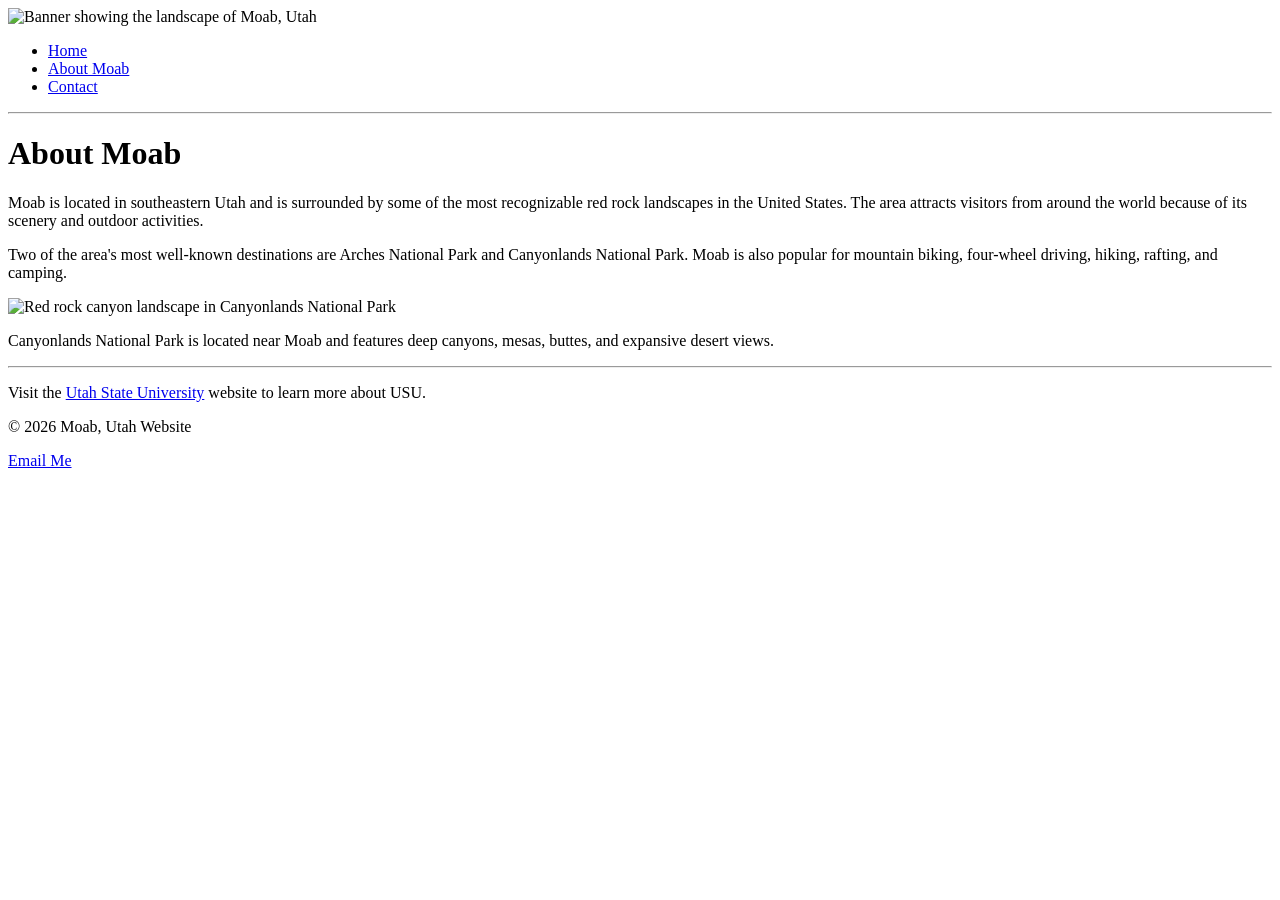
==== about.html @ 22fc2e81 "Create about.html with content about Moab, Utah" ====
<!DOCTYPE html>
<html lang="en">

<head>
    <meta charset="UTF-8">
    <title>Moab, Utah: About</title>
</head>

<body>

    <!-- Banner Image -->
    <img src="moab-banner.jpg" alt="Banner showing the landscape of Moab, Utah">

    <!-- Navigation Links -->
    <ul>
        <li><a href="index.html">Home</a></li>
        <li><a href="about.html">About Moab</a></li>
        <li><a href="contact.html">Contact</a></li>
    </ul>

    <hr>

    <!-- Page Heading -->
    <h1>About Moab</h1>

    <p>
        Moab is located in southeastern Utah and is surrounded by some of the
        most recognizable red rock landscapes in the United States. The area
        attracts visitors from around the world because of its scenery and
        outdoor activities.
    </p>

    <p>
        Two of the area's most well-known destinations are Arches National Park
        and Canyonlands National Park. Moab is also popular for mountain biking,
        four-wheel driving, hiking, rafting, and camping.
    </p>

    <!-- About Page Image -->
    <img src="canyonlands.jpg" alt="Red rock canyon landscape in Canyonlands National Park">

    <p>
        Canyonlands National Park is located near Moab and features deep canyons,
        mesas, buttes, and expansive desert views.
    </p>

    <hr>

    <!-- Footer -->
    <p>
        Visit the <a href="https://www.usu.edu/">Utah State University</a> website
        to learn more about USU.
    </p>

    <p>
        &copy; 2026 Moab, Utah Website
    </p>

    <p>
        <a href="mailto:example@email.com">Email Me</a>
    </p>

</body>

</html>
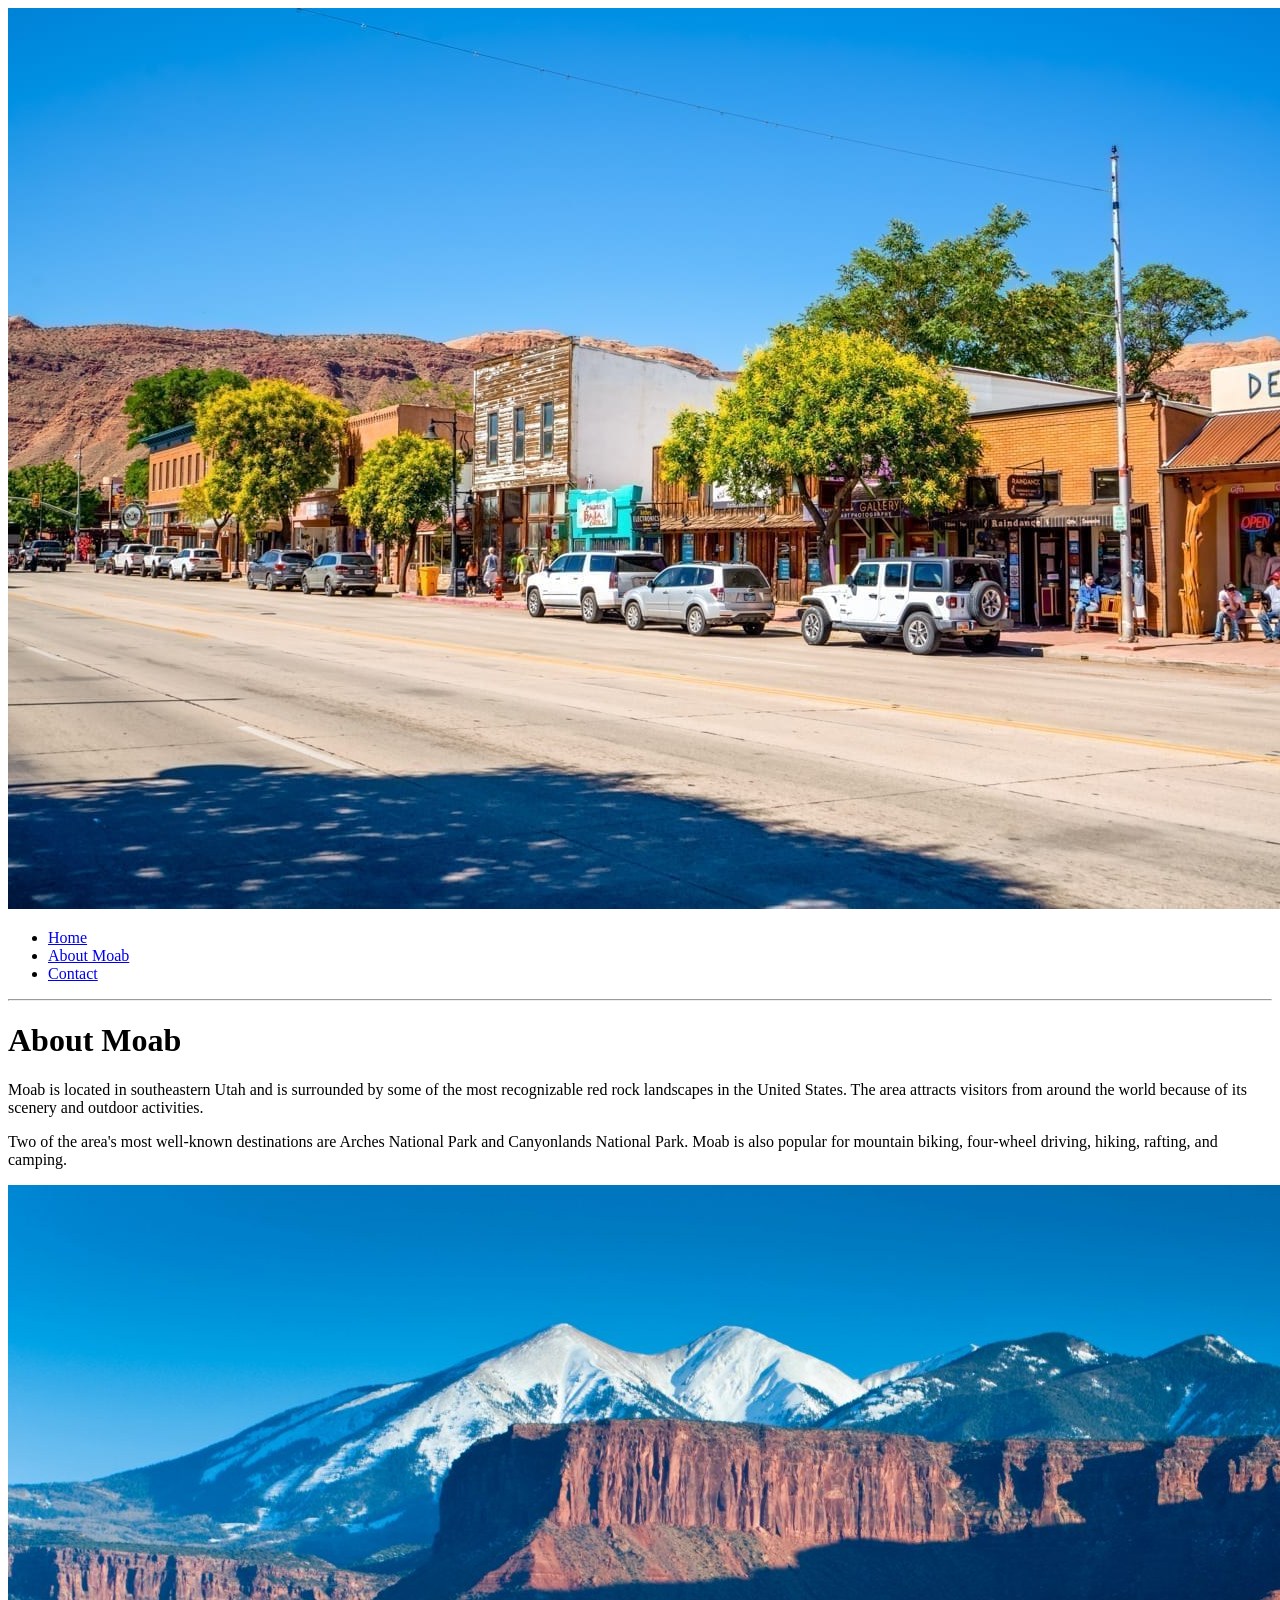
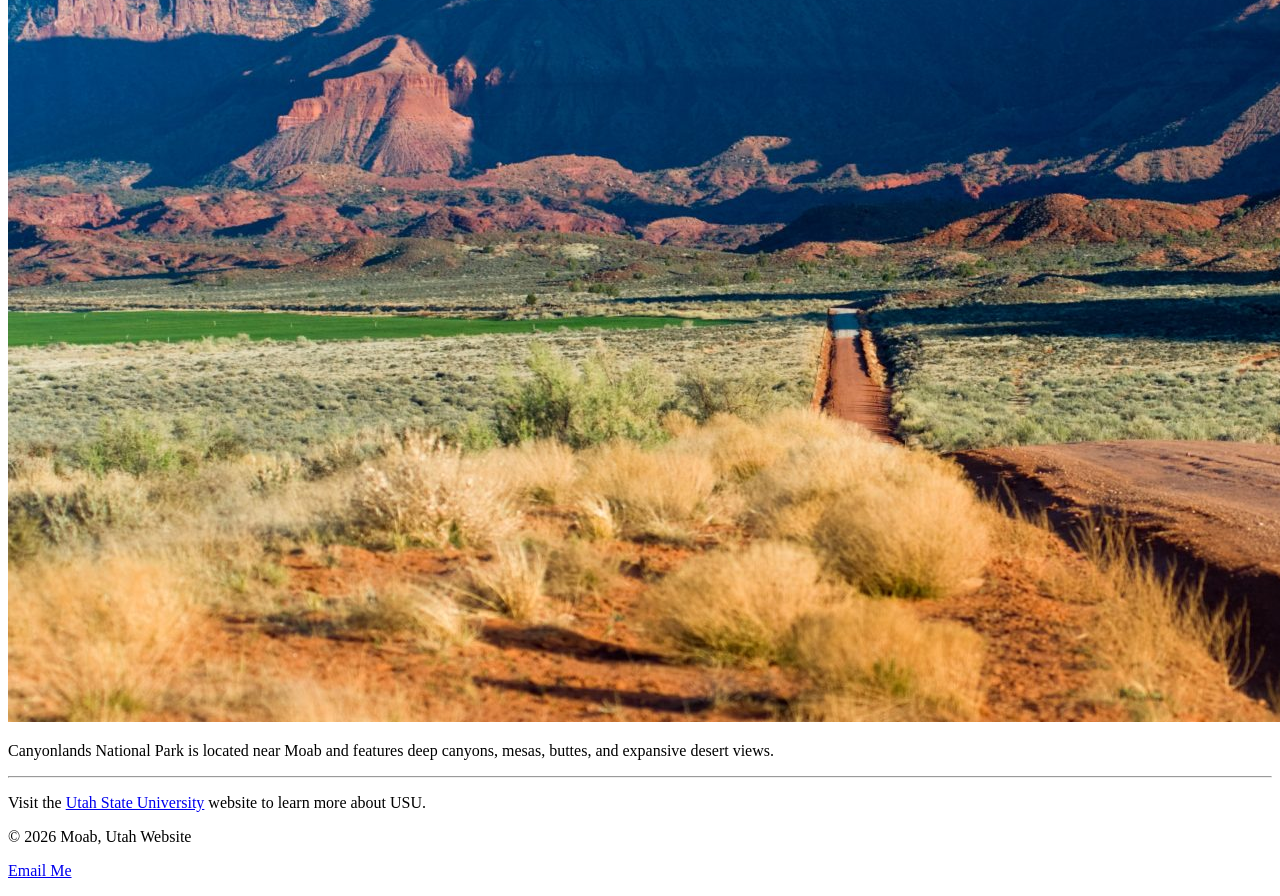
==== commit 3145b004: "Update about.html" ====
--- a/about.html
+++ b/about.html
@@ -1,4 +1,3 @@
-
 <!DOCTYPE html>
 <html lang="en">
 
@@ -58,7 +57,7 @@
     </p>
 
     <p>
-        <a href="mailto:example@email.com">Email Me</a>
+        <a href="mailto:nickhren53@gmail.com">Email Me</a>
     </p>
 
 </body>
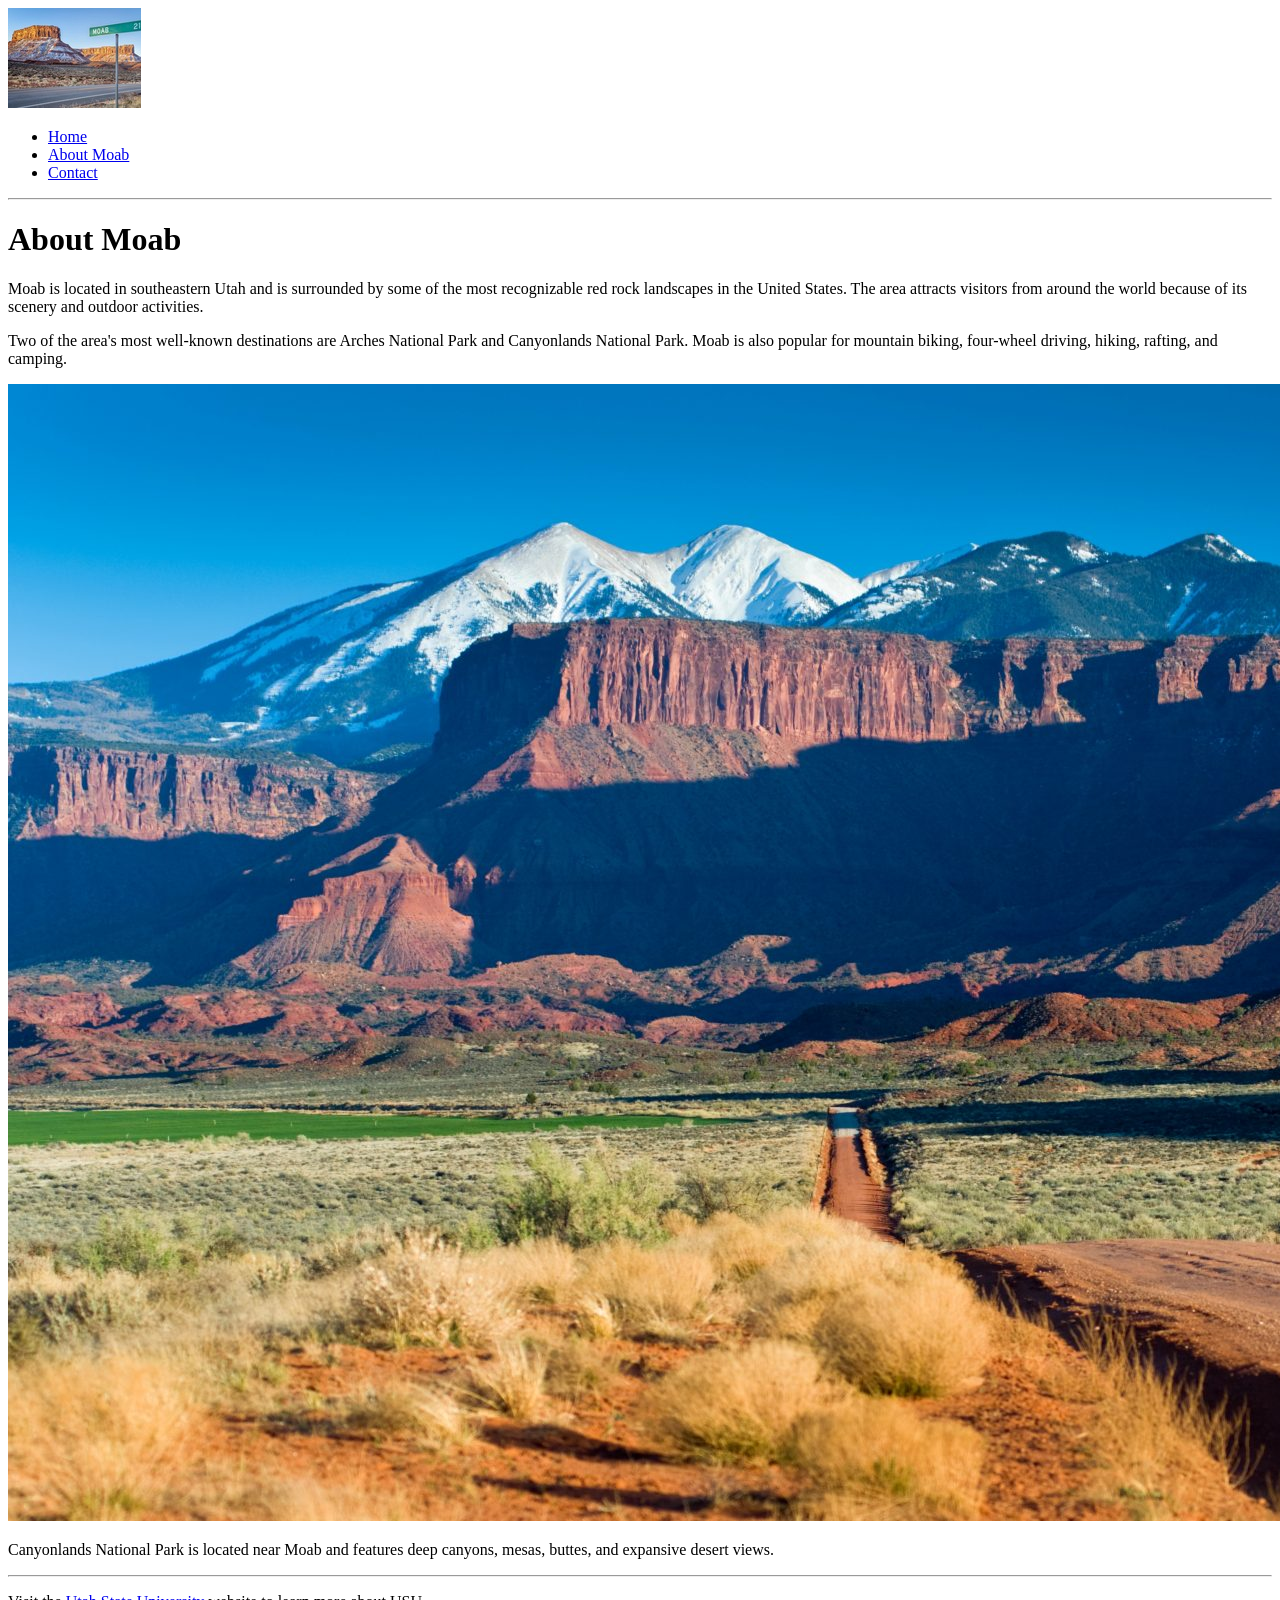
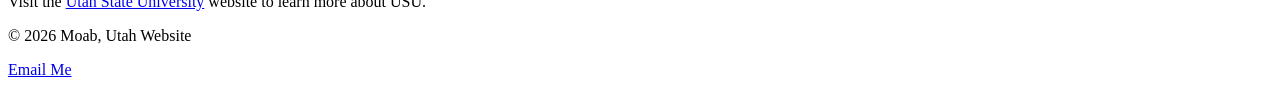
==== commit c33ea7d1: "Fix banner image filename in about.html" ====
--- a/about.html
+++ b/about.html
@@ -9,7 +9,7 @@
 <body>
 
     <!-- Banner Image -->
-    <img src="moab-banner.jpg" alt="Banner showing the landscape of Moab, Utah">
+    <img src="moabbanner.jpg" alt="Banner showing the landscape of Moab, Utah">
 
     <!-- Navigation Links -->
     <ul>
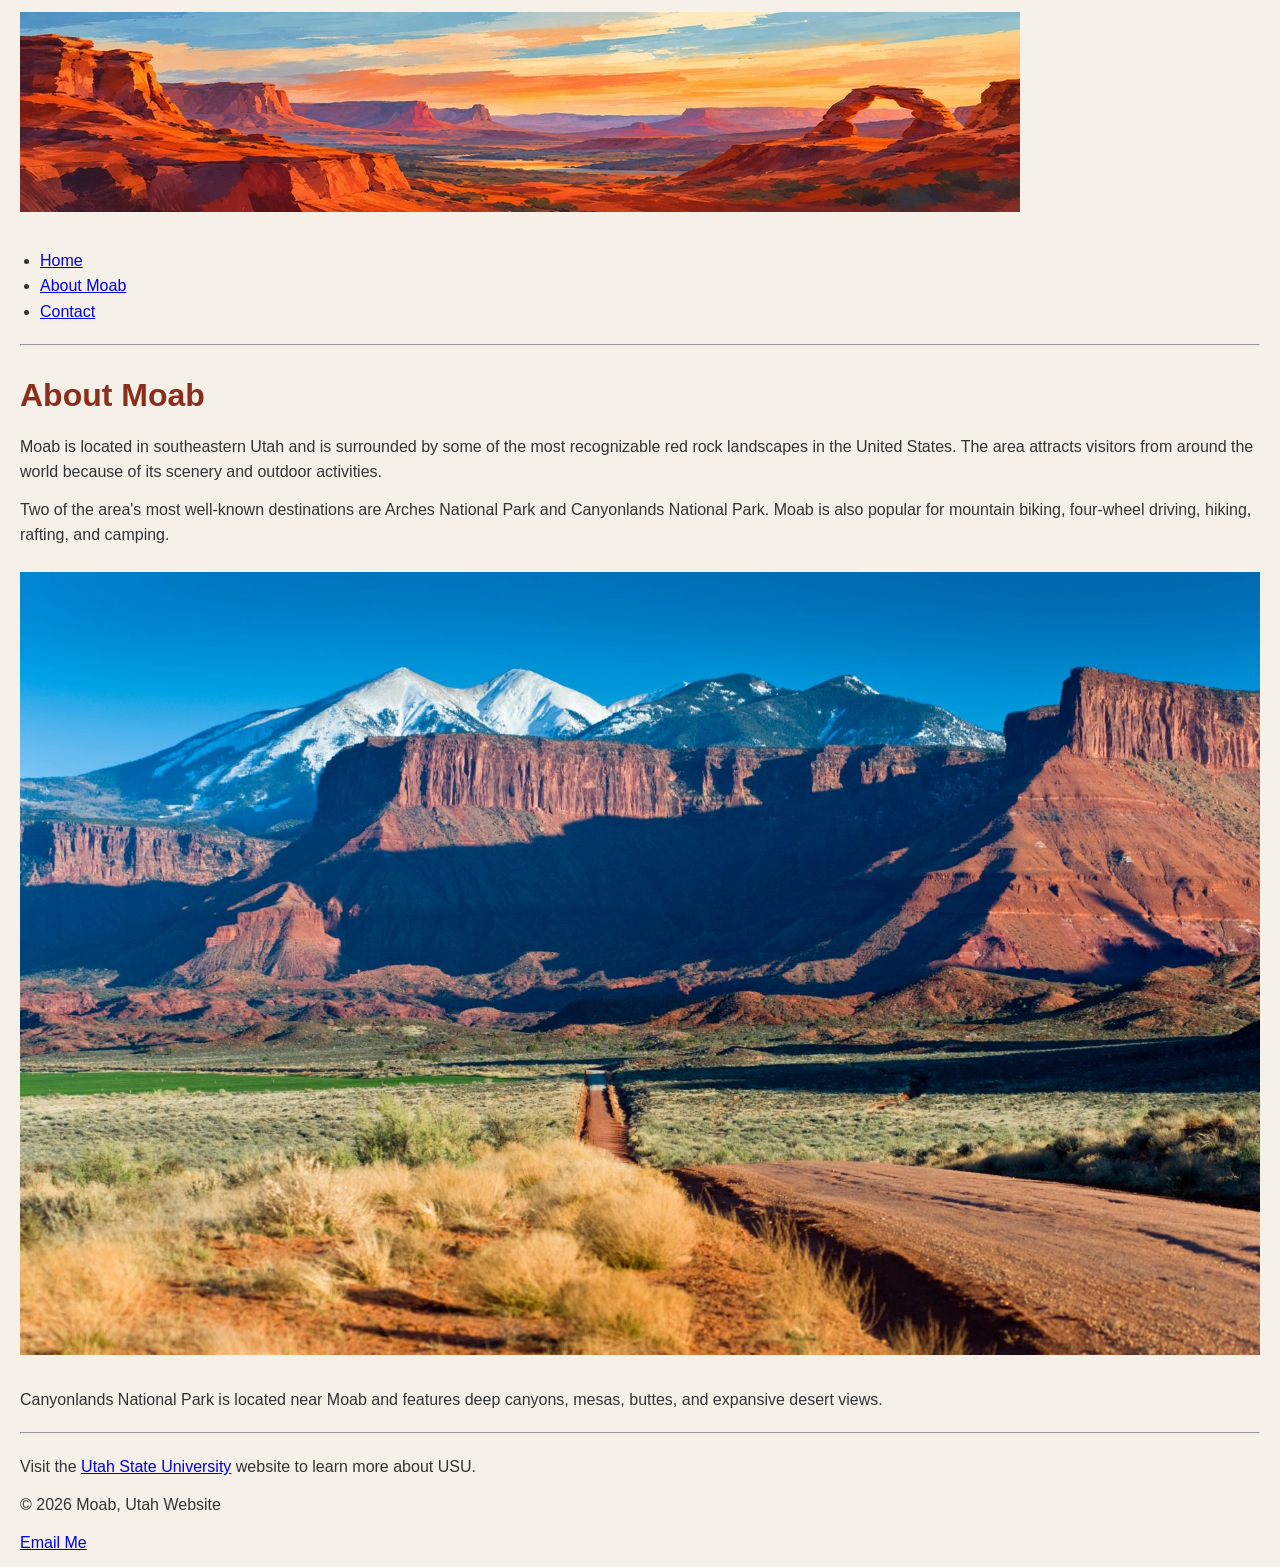
==== commit 30fe940b: "Add stylesheet link to about.html" ====
--- a/about.html
+++ b/about.html
@@ -4,6 +4,7 @@
 <head>
     <meta charset="UTF-8">
     <title>Moab, Utah: About</title>
+    <link rel="stylesheet" href="mystyle.css">
 </head>
 
 <body>
--- a/mystyle.css
+++ b/mystyle.css
@@ -0,0 +1,84 @@
+
+/* General page styles */
+body {
+    font-family: Arial, Helvetica, sans-serif;
+    margin: 0;
+    background-color: #f5f1e8;
+    color: #333333;
+    line-height: 1.6;
+}
+
+/* Moab banner */
+.banner {
+    display: block;
+    width: 100%;
+    max-width: 1000px;
+    height: auto;
+    margin: 0 auto;
+}
+
+/* Horizontal navigation bar */
+.navbar {
+    list-style-type: none;
+    margin: 0;
+    padding: 0;
+    background-color: #333333;
+    display: flex;
+    position: sticky;
+    top: 0;
+    z-index: 1000;
+}
+
+/* Navigation links */
+.navbar li {
+    margin: 0;
+    padding: 0;
+}
+
+.navbar a {
+    display: block;
+    color: white;
+    text-align: center;
+    padding: 14px 22px;
+    text-decoration: none;
+}
+
+/* Hover color for pages that are not active */
+.navbar a:not(.active):hover {
+    background-color: #b85c38;
+    color: white;
+}
+
+/* Active page color */
+.navbar a.active {
+    background-color: #8b2f1c;
+    color: white;
+}
+
+/* Page headings and content spacing */
+h1 {
+    color: #8b2f1c;
+    margin: 24px 20px 12px;
+}
+
+p {
+    margin: 12px 20px;
+}
+
+body > img:not(.banner) {
+    max-width: calc(100% - 40px);
+    height: auto;
+    margin: 12px 20px;
+}
+
+hr {
+    margin: 20px;
+}
+
+/* Small-screen navigation */
+@media screen and (max-width: 500px) {
+    .navbar a {
+        padding: 12px 10px;
+        font-size: 14px;
+    }
+}
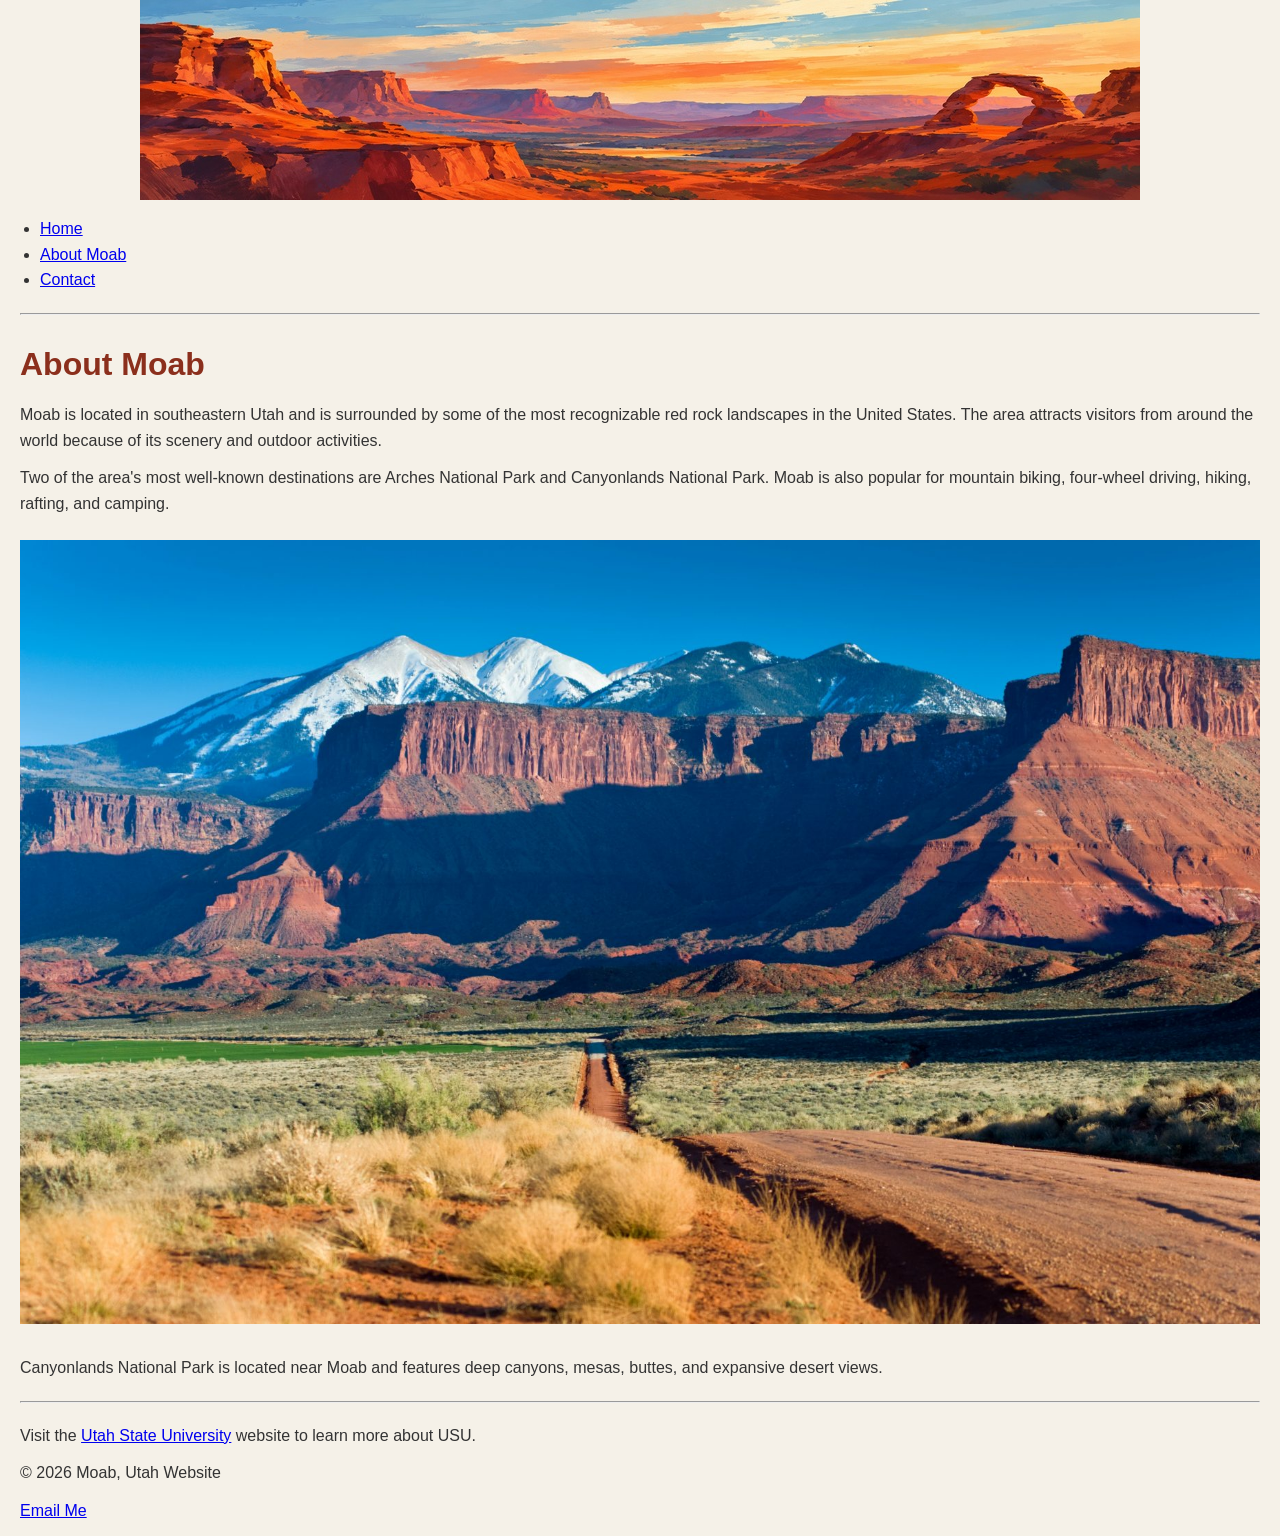
==== commit a936d00b: "Add class to banner image in about.html" ====
--- a/about.html
+++ b/about.html
@@ -10,7 +10,7 @@
 <body>
 
     <!-- Banner Image -->
-    <img src="moabbanner.jpg" alt="Banner showing the landscape of Moab, Utah">
+    <img class="banner" src="moabbanner.jpg" alt="Banner showing the landscape of Moab, Utah">
 
     <!-- Navigation Links -->
     <ul>
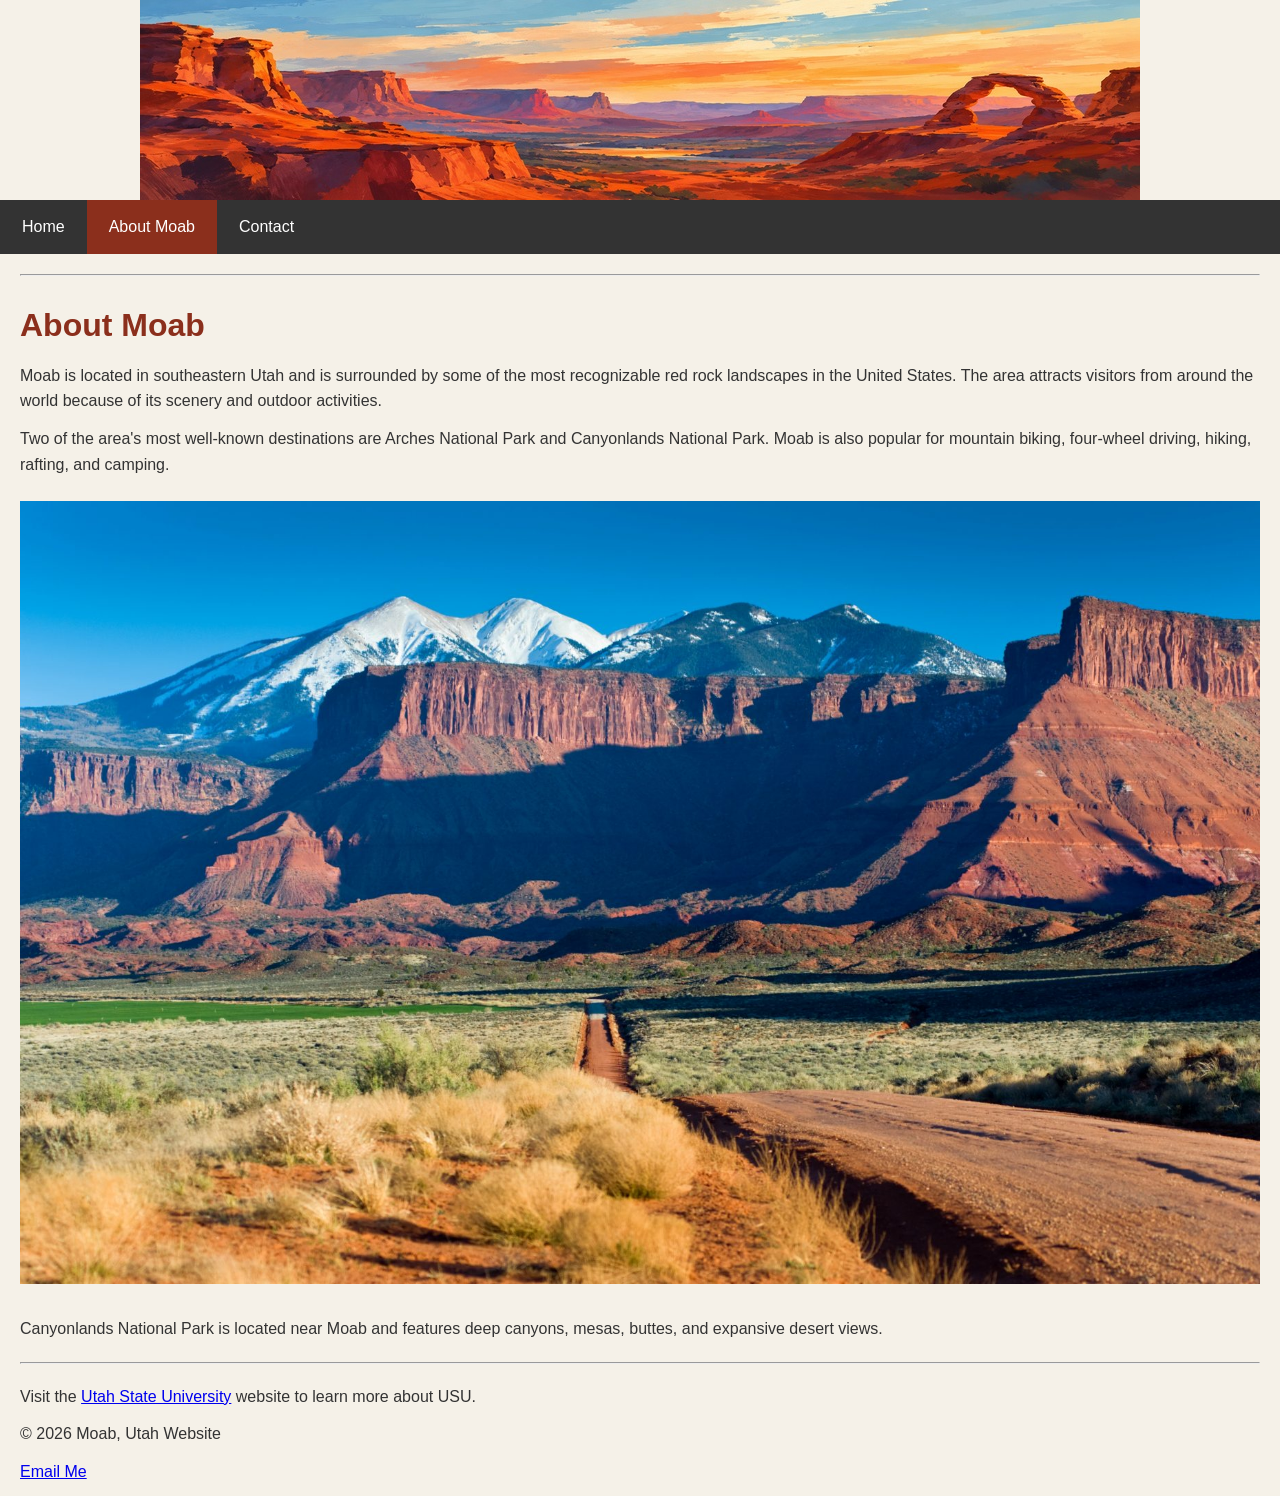
==== commit 84bafd2b: "Update navigation links with active class" ====
--- a/about.html
+++ b/about.html
@@ -13,11 +13,13 @@
     <img class="banner" src="moabbanner.jpg" alt="Banner showing the landscape of Moab, Utah">
 
     <!-- Navigation Links -->
-    <ul>
-        <li><a href="index.html">Home</a></li>
-        <li><a href="about.html">About Moab</a></li>
-        <li><a href="contact.html">Contact</a></li>
-    </ul>
+    
+<ul class="navbar">
+    <li><a href="index.html">Home</a></li>
+    <li><a href="about.html" class="active" aria-current="page">About Moab</a></li>
+    <li><a href="contact.html">Contact</a></li>
+</ul>
+  
 
     <hr>
 
